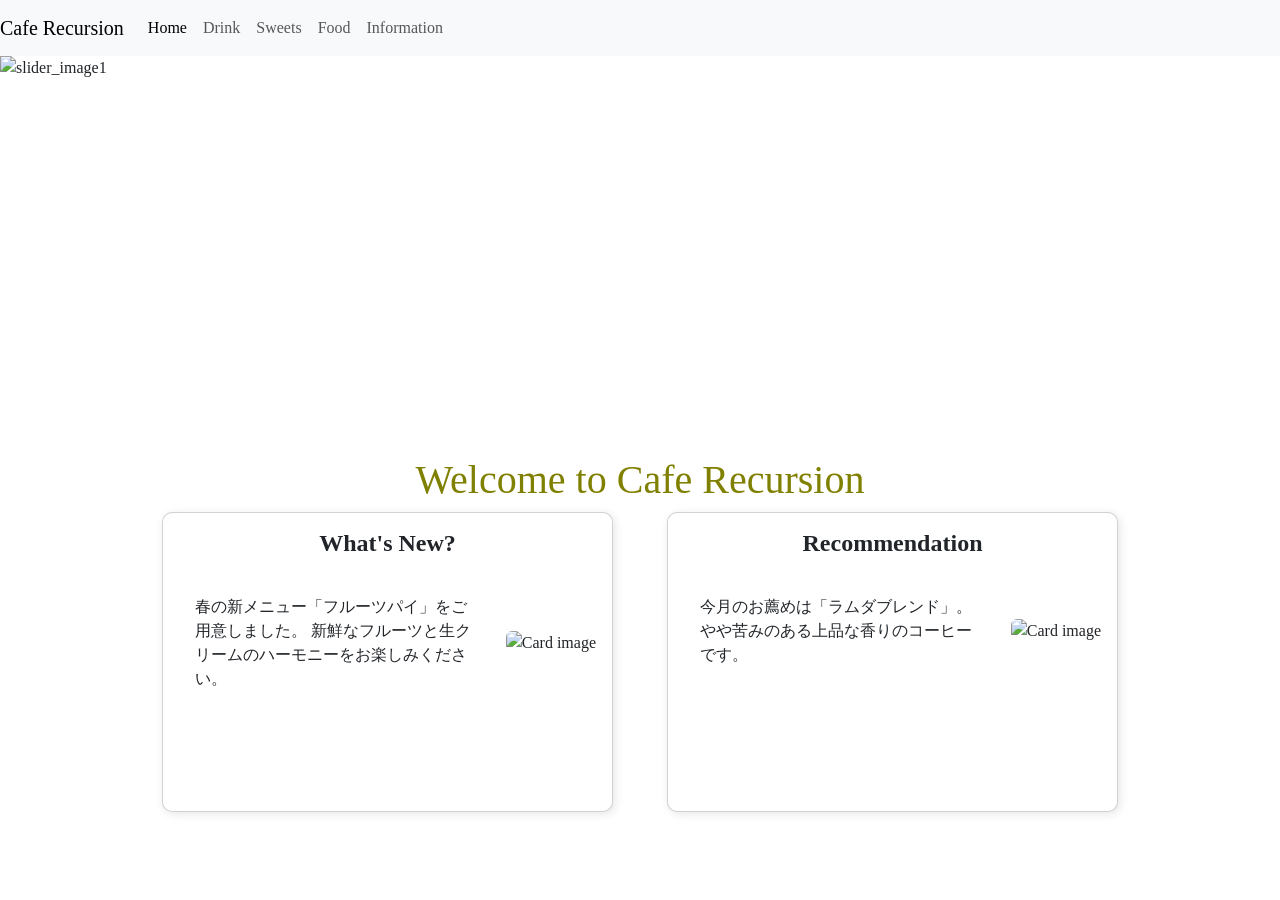
==== website.html @ 6eceed9c "addJs" ====
<!DOCTYPE html>
<html lang="ja">
<head>
    <meta charset="UTF-8">
    <meta http-equiv="X-UA-Compatible" content="IE=edge">
    <meta name="viewport" content="width=device-width, initial-scale=1.0">
    <title>website</title>
    
    <!-- Bootstrap CSS -->
    <link href="https://cdn.jsdelivr.net/npm/bootstrap@5.3.0/dist/css/bootstrap.min.css" rel="stylesheet" integrity="sha384-9ndCyUaIbzAi2FUVXJi0CjmCapSmO7SnpJef0486qhLnuZ2cdeRhO02iuK6FUUVM" crossorigin="anonymous">

    <link rel="stylesheet" href="CSS/head.css">
    <link rel="stylesheet" href="CSS/cards.css">

    <style>
        body {
            font-family: 'Nothing You Could Do', cursive;
        }
        h1 {
            color: olive;
            text-align: center;
        }
    </style>
</head>

<body>
    <div id="header"></div>
    <div id="slider"></div> 
    <h1>Welcome to Cafe Recursion</h1>
    <div id="cards"></div>

    <script src="https://cdn.jsdelivr.net/npm/bootstrap@5.3.0/dist/js/bootstrap.bundle.min.js"></script>
    <script src="components/slider.js"></script> 
</body>


</html>
---- CSS/head.css ----
.navbar{
    font-family:  'Nothing You Could Do', cursive;
}
---- CSS/cards.css ----
.row {
    display: flex;
    flex-wrap: wrap;
    justify-content: center;
    gap: 30px; /* カード間のスペース */
}


.card {
    border-radius: 10px;
    box-shadow: 2px 2px 10px rgba(0, 0, 0, 0.1);
    background: white;
    display: flex;
    flex-direction: column;
    align-items: center;
    padding: 20px;
    gap: 10px;
    width: 100%;
    min-height: 300px; 
}


.card-title {
    font-size: 1.5rem;
    font-weight: bold;
    text-align: center;
    margin-bottom: 5px;
}

.card > .d-flex {
    display: flex;
    flex-direction: row;
    align-items: center;
    justify-content: space-between;
    width: 100%;
}


.card-body {
    flex: 1;
    display: flex;
    flex-direction: column;
    justify-content: center;
    text-align: left; 
}


.card img {
    max-width: 220px; 
    height: auto;
    display: block;
    border-radius: 5px;
}


@media (max-width: 768px) {
    .row {
        flex-direction: column;
    }

    .card {
        flex-direction: column;
        text-align: center;
        min-height: auto;
    }

    .card > .d-flex {
        flex-direction: column;
    }

    .card img {
        max-width: 100%;
        margin-top: 10px;
    }
}
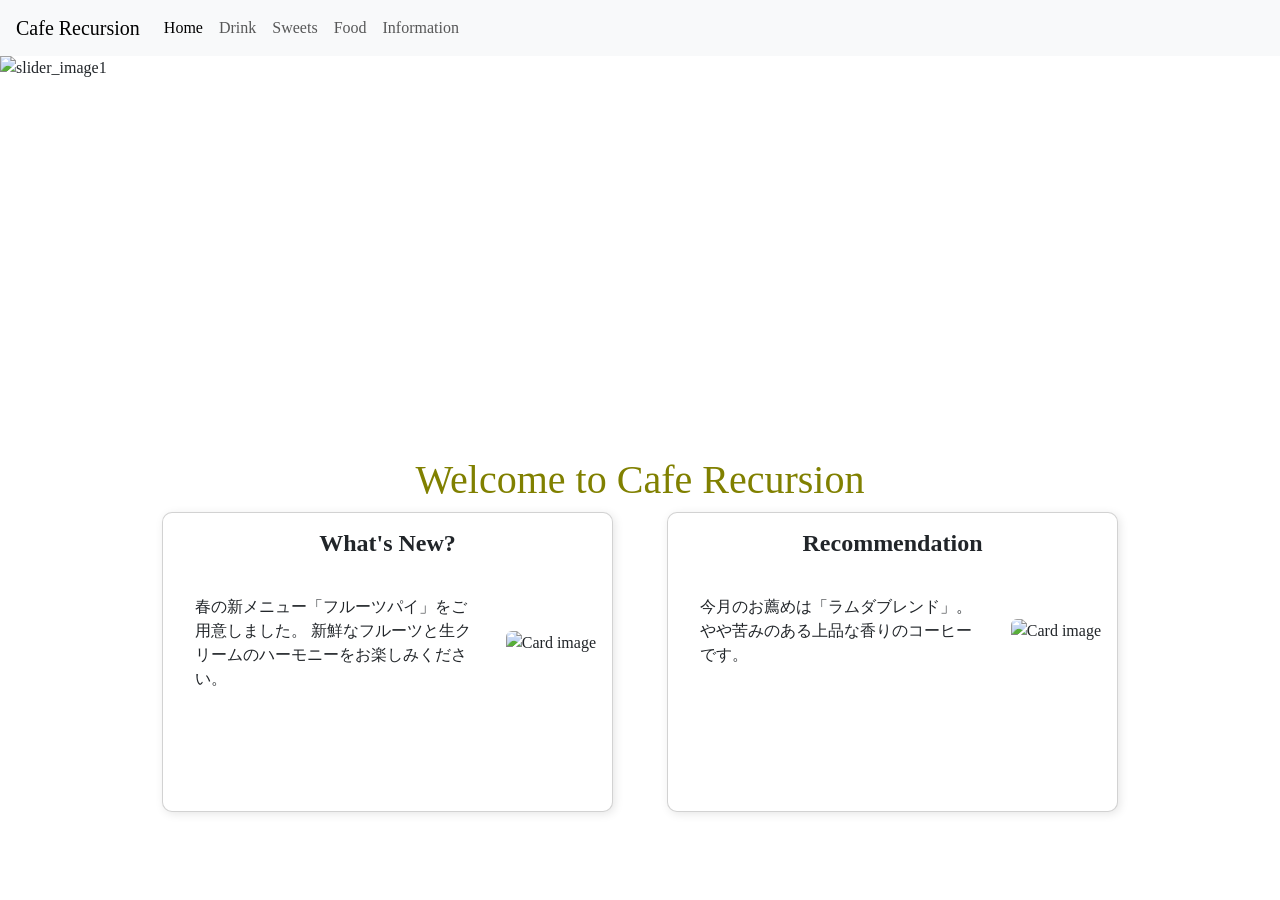
==== commit 79d06f3a: "add" ====
--- a/website.html
+++ b/website.html
@@ -11,6 +11,7 @@
 
     <link rel="stylesheet" href="CSS/head.css">
     <link rel="stylesheet" href="CSS/cards.css">
+    <link rel="stylesheet" href="CSS/Slider.css">
 
     <style>
         body {
--- a/CSS/head.css
+++ b/CSS/head.css
@@ -2,4 +2,3 @@
     font-family:  'Nothing You Could Do', cursive;
 }
 
-
--- a/CSS/Slider.css
+++ b/CSS/Slider.css
@@ -0,0 +1,16 @@
+
+#carouselExampleAutoplaying {
+    max-height: 400px !important; 
+    overflow: hidden; 
+}
+
+
+#carouselExampleAutoplaying .carousel-inner {
+    max-height: 400px !important;
+}
+
+#carouselExampleAutoplaying .carousel-item img {
+    width: 100% !important; 
+    height: 400px !important; 
+    object-fit: cover !important; 
+}
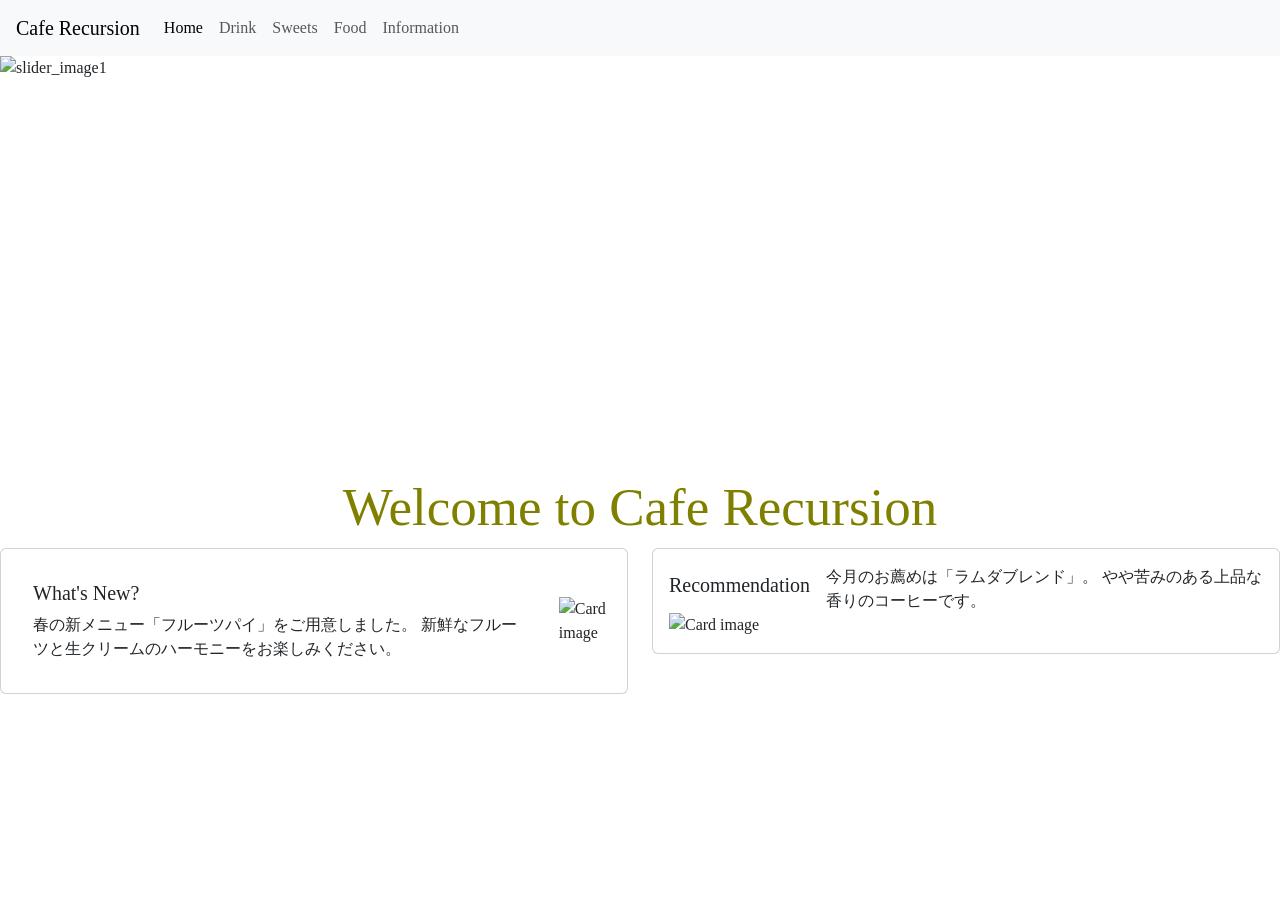
==== commit f0906770: "I changed a lot" ====
--- a/website.html
+++ b/website.html
@@ -4,11 +4,11 @@
     <meta charset="UTF-8">
     <meta http-equiv="X-UA-Compatible" content="IE=edge">
     <meta name="viewport" content="width=device-width, initial-scale=1.0">
-    <title>website</title>
+    <title>Cafe Recursion</title>
     
     <!-- Bootstrap CSS -->
     <link href="https://cdn.jsdelivr.net/npm/bootstrap@5.3.0/dist/css/bootstrap.min.css" rel="stylesheet" integrity="sha384-9ndCyUaIbzAi2FUVXJi0CjmCapSmO7SnpJef0486qhLnuZ2cdeRhO02iuK6FUUVM" crossorigin="anonymous">
-
+    <link rel="stylesheet" href="CSS/website.css">
     <link rel="stylesheet" href="CSS/head.css">
     <link rel="stylesheet" href="CSS/cards.css">
     <link rel="stylesheet" href="CSS/Slider.css">
@@ -27,7 +27,7 @@
 <body>
     <div id="header"></div>
     <div id="slider"></div> 
-    <h1>Welcome to Cafe Recursion</h1>
+    <h1 class='big'>Welcome to Cafe Recursion</h1>
     <div id="cards"></div>
 
     <script src="https://cdn.jsdelivr.net/npm/bootstrap@5.3.0/dist/js/bootstrap.bundle.min.js"></script>
--- a/CSS/website.css
+++ b/CSS/website.css
@@ -0,0 +1,4 @@
+.big{
+    font-size: 53px;
+    padding-top:20px;
+}
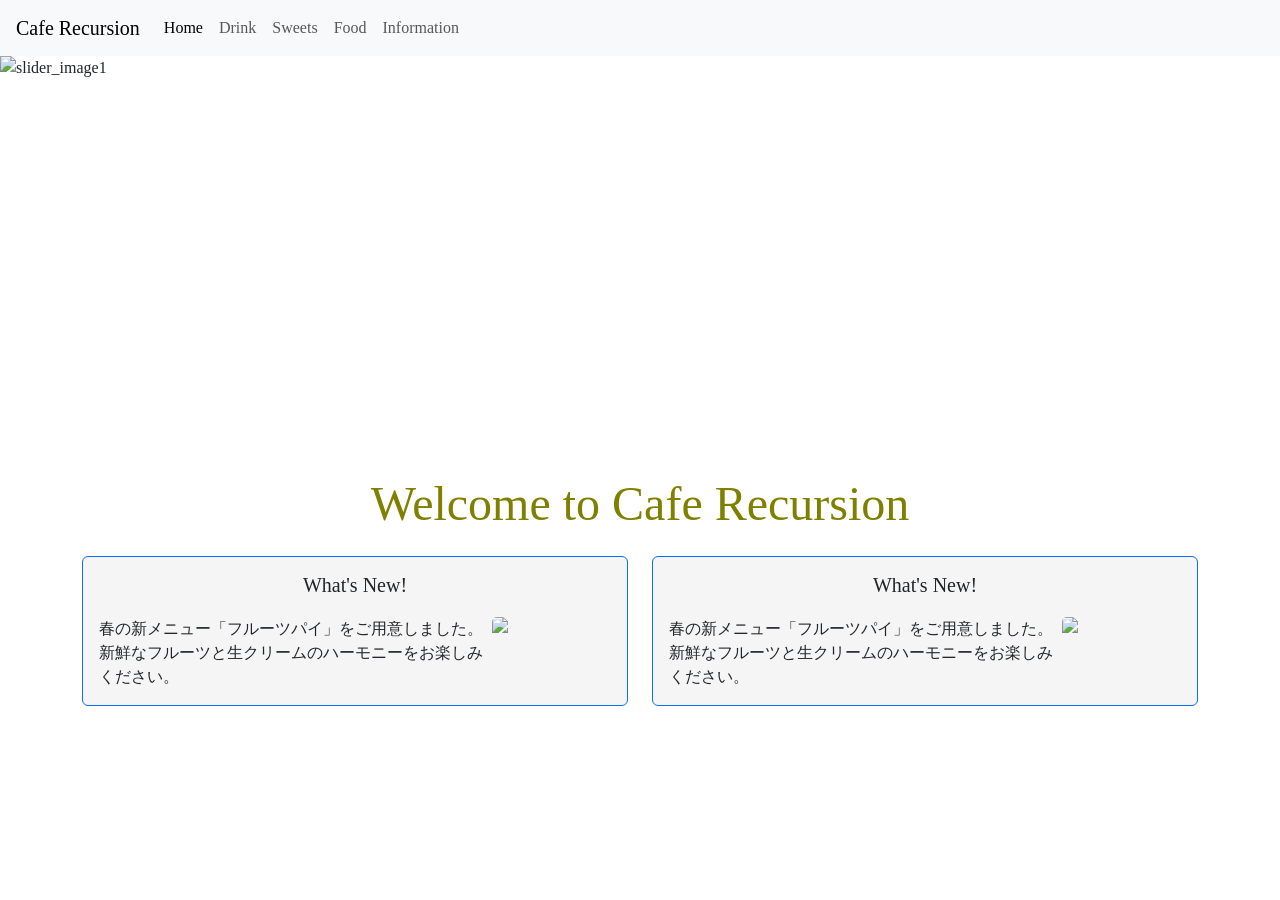
==== commit 4aa1c7c5: "change a lot" ====
--- a/website.html
+++ b/website.html
@@ -14,12 +14,14 @@
     <link rel="stylesheet" href="CSS/Slider.css">
 
     <style>
-        body {
+        *{
             font-family: 'Nothing You Could Do', cursive;
         }
-        h1 {
-            color: olive;
+        .start{
+            color:olive;
             text-align: center;
+            font-size:48px;
+            margin-top: 12px;
         }
     </style>
 </head>
@@ -27,7 +29,7 @@
 <body>
     <div id="header"></div>
     <div id="slider"></div> 
-    <h1 class='big'>Welcome to Cafe Recursion</h1>
+    <p class="start">Welcome to Cafe Recursion</p>
     <div id="cards"></div>
 
     <script src="https://cdn.jsdelivr.net/npm/bootstrap@5.3.0/dist/js/bootstrap.bundle.min.js"></script>
--- a/CSS/cards.css
+++ b/CSS/cards.css
@@ -0,0 +1,21 @@
+.card {
+    width: 100vm;
+    background-color: whitesmoke;
+    border-color: white;
+  }
+  
+  /* Text */
+  .card-title { 
+    text-align:center ;
+  }
+  .card img{
+    width: 215px;
+    height: auto;
+  }
+
+
+  .card-text{
+    display: flex;
+    margin-top:20px;
+    margin-right: 20px;
+  }
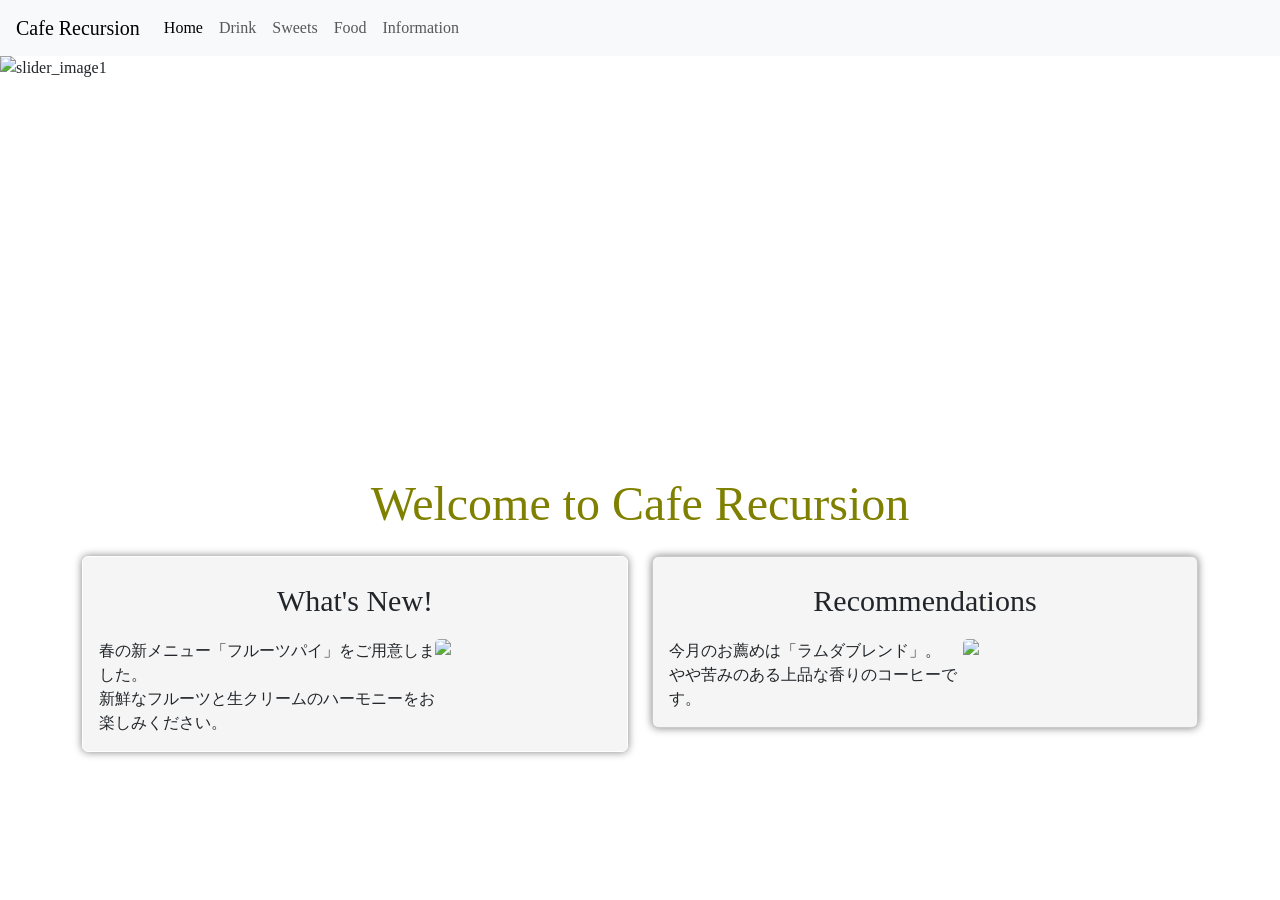
==== commit 9d45a96c: "miss" ====
--- a/website.html
+++ b/website.html
@@ -12,13 +12,13 @@
     <link rel="stylesheet" href="CSS/head.css">
     <link rel="stylesheet" href="CSS/cards.css">
     <link rel="stylesheet" href="CSS/Slider.css">
-
+    <!-- この.startの色が分かったら変えたい -->
     <style>
         *{
             font-family: 'Nothing You Could Do', cursive;
         }
         .start{
-            color:olive;
+            color:olive;            
             text-align: center;
             font-size:48px;
             margin-top: 12px;
--- a/CSS/cards.css
+++ b/CSS/cards.css
@@ -1,12 +1,14 @@
 .card {
     width: 100vm;
     background-color: whitesmoke;
-    border-color: white;
+    box-shadow: 0px 0px 8px gray;
   }
   
-  /* Text */
+
   .card-title { 
     text-align:center ;
+    font-size:30px;
+    margin: 10px;
   }
   .card img{
     width: 215px;
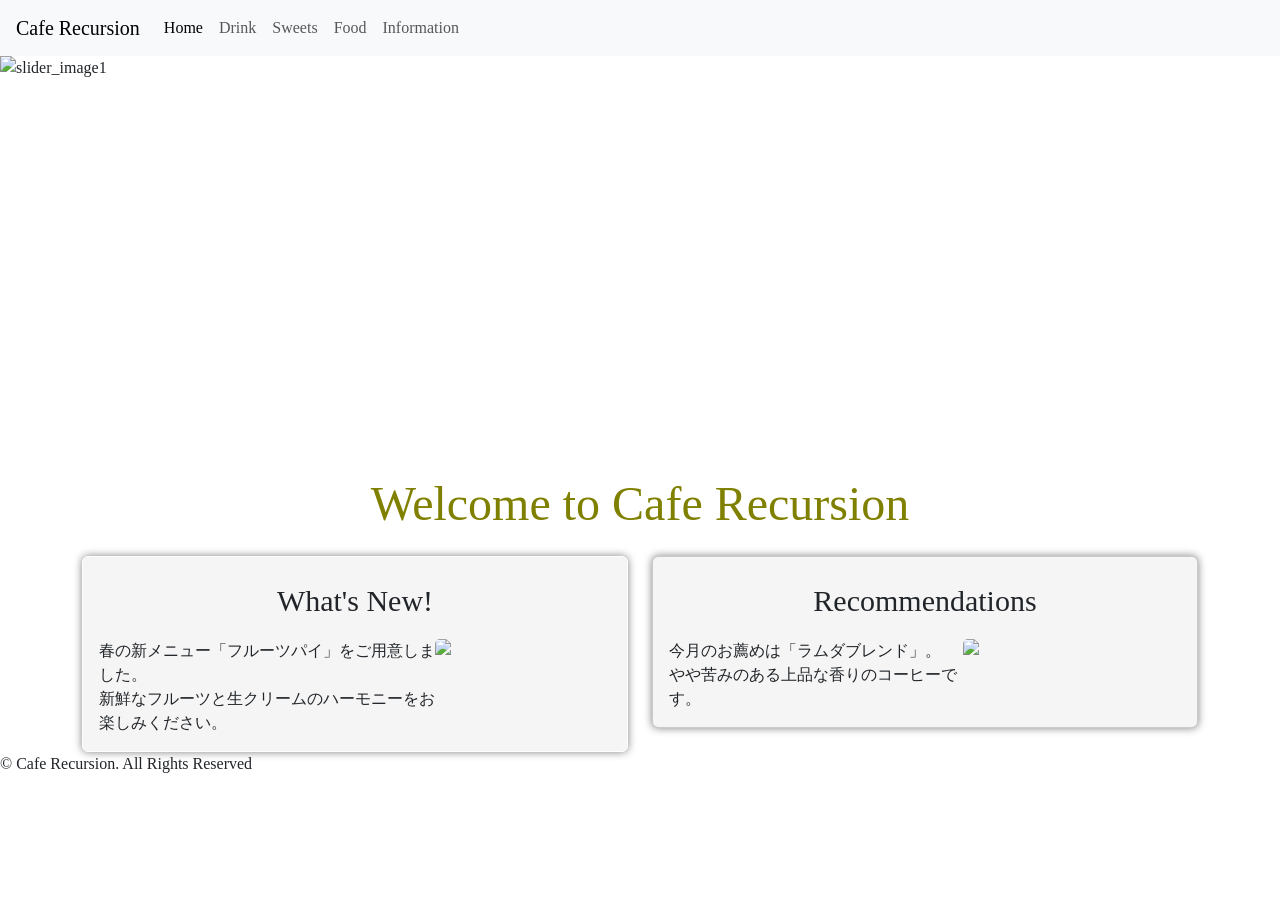
==== commit aadcdd86: "add copyright" ====
--- a/website.html
+++ b/website.html
@@ -31,6 +31,7 @@
     <div id="slider"></div> 
     <p class="start">Welcome to Cafe Recursion</p>
     <div id="cards"></div>
+    <div id="footer"></div>
 
     <script src="https://cdn.jsdelivr.net/npm/bootstrap@5.3.0/dist/js/bootstrap.bundle.min.js"></script>
     <script src="components/slider.js"></script> 
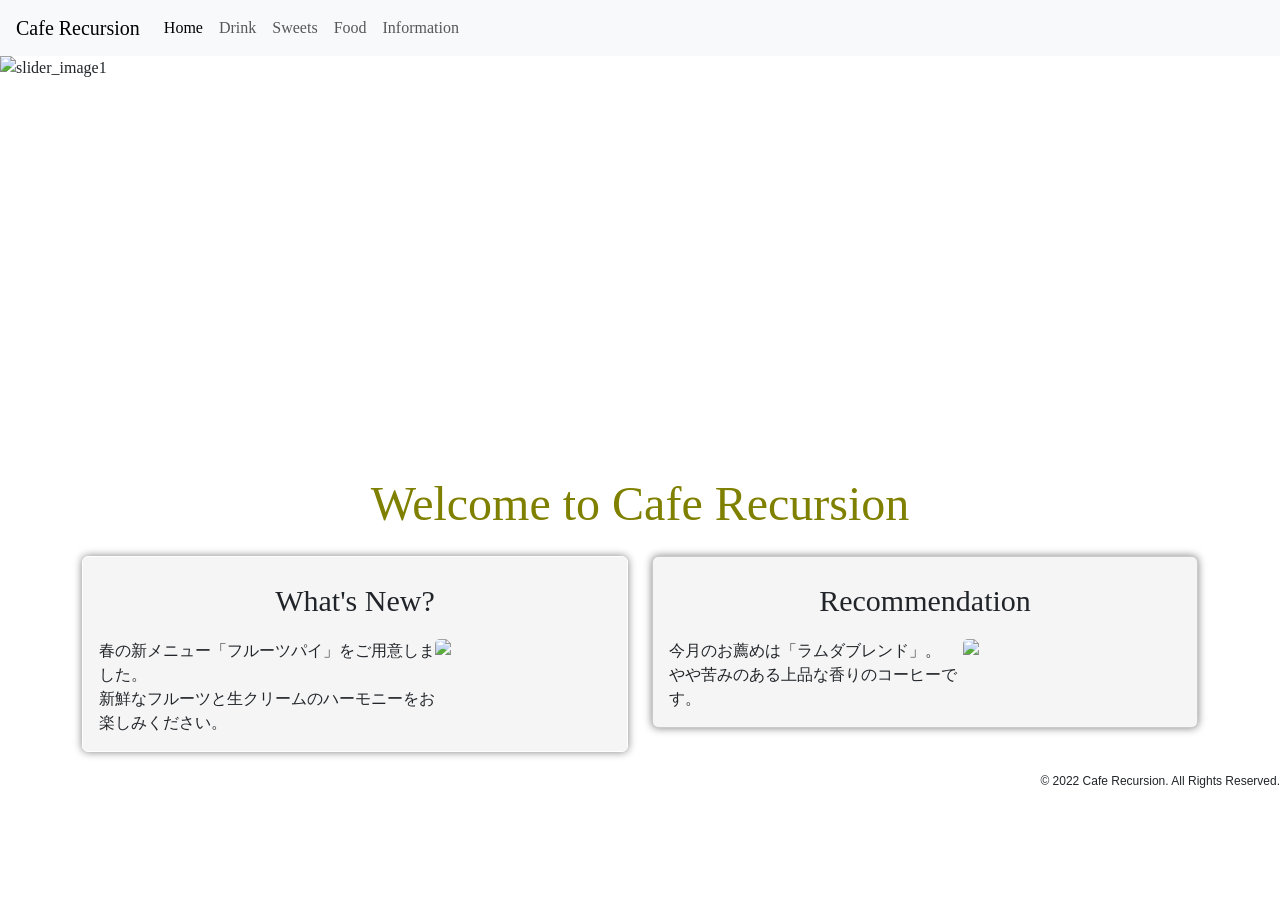
==== commit 24fb0175: "add Copyright" ====
--- a/website.html
+++ b/website.html
@@ -11,6 +11,7 @@
     <link rel="stylesheet" href="CSS/website.css">
     <link rel="stylesheet" href="CSS/head.css">
     <link rel="stylesheet" href="CSS/cards.css">
+    <link rel="stylesheet" href="CSS/footer.css">
     <link rel="stylesheet" href="CSS/Slider.css">
     <!-- この.startの色が分かったら変えたい -->
     <style>
--- a/CSS/footer.css
+++ b/CSS/footer.css
@@ -0,0 +1,6 @@
+.copyright{
+    text-align: right;
+    margin-top: 20px;
+    font-size: 12px;
+    font-family: Arial, Helvetica, sans-serif;
+}
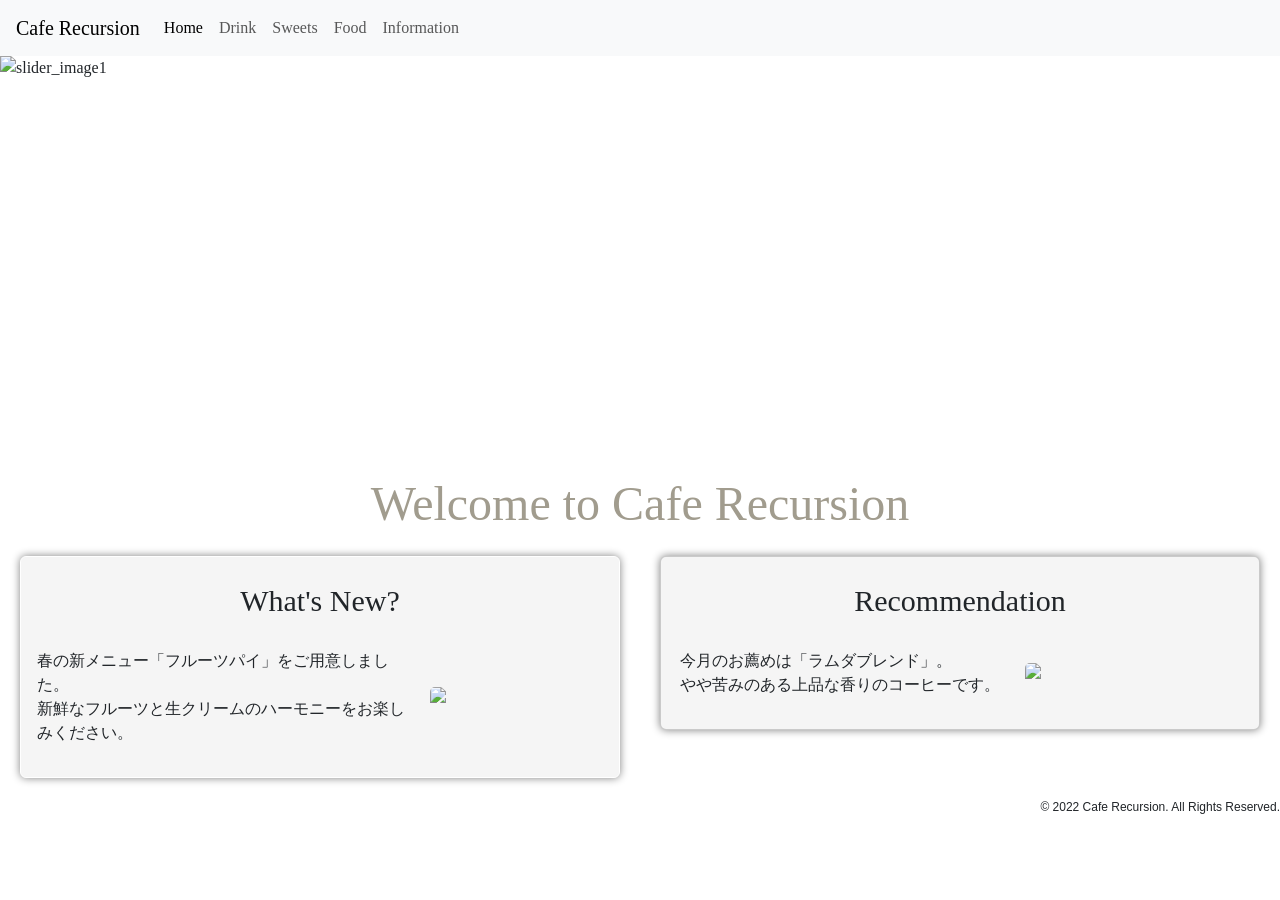
==== commit 4ff09f0c: "improve style" ====
--- a/website.html
+++ b/website.html
@@ -13,13 +13,13 @@
     <link rel="stylesheet" href="CSS/cards.css">
     <link rel="stylesheet" href="CSS/footer.css">
     <link rel="stylesheet" href="CSS/Slider.css">
-    <!-- この.startの色が分かったら変えたい -->
+
     <style>
         *{
             font-family: 'Nothing You Could Do', cursive;
         }
         .start{
-            color:olive;            
+            color:#a19c8e;            
             text-align: center;
             font-size:48px;
             margin-top: 12px;
